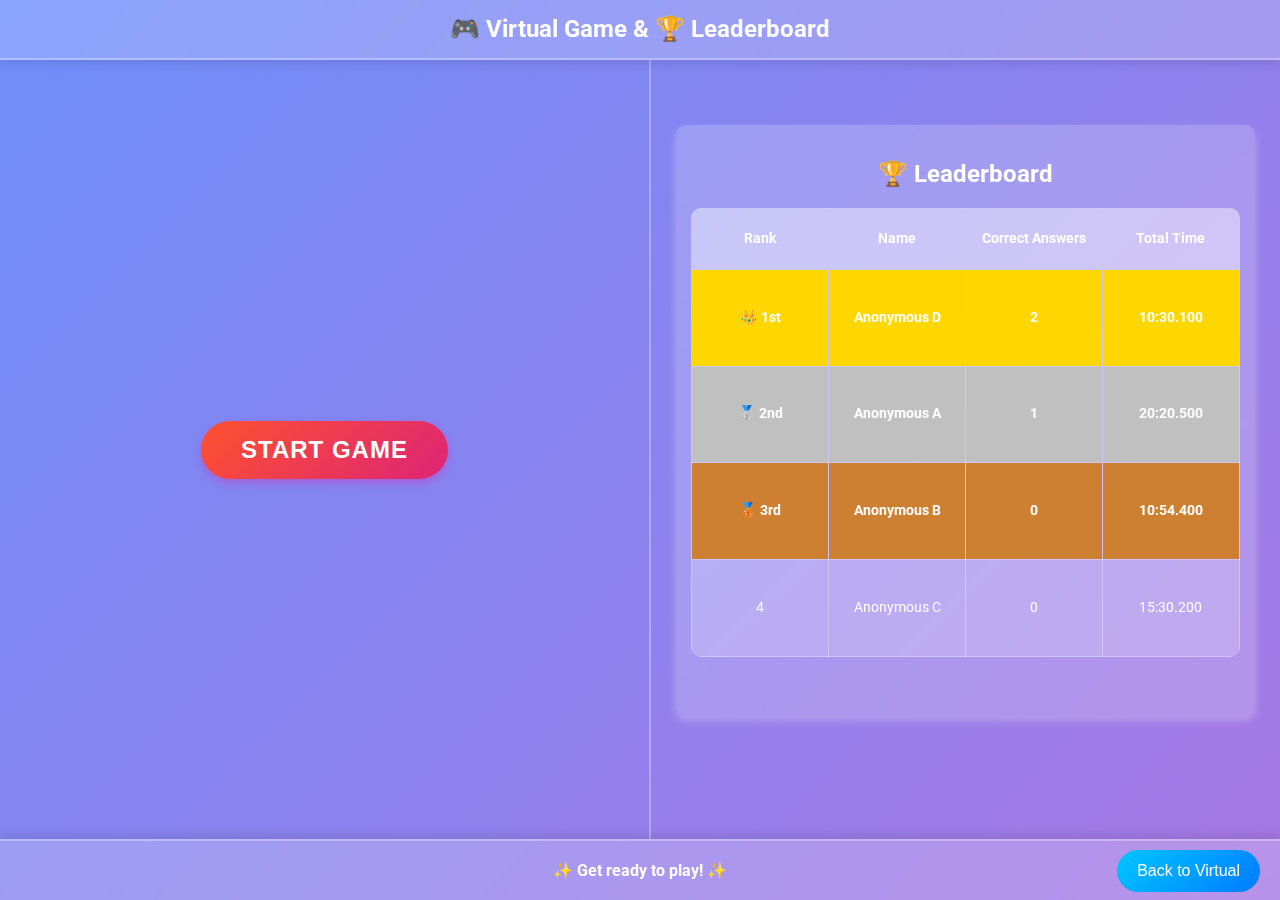
==== docs/game.html @ 194bc476 "Added a button in the game page to go back to the virtual main page" ====
<!DOCTYPE html>
<html lang="en">
  <head>
    <meta charset="UTF-8" />
    <meta name="viewport" content="width=device-width, initial-scale=1.0" />
    <title>Virtual Game & Leaderboard</title>
    <link
      href="https://fonts.googleapis.com/css2?family=Roboto:wght@400;700&display=swap"
      rel="stylesheet" />
    <style>
      /* Ensure body has no horizontal scrolling */
      body {
        font-family: "Roboto", sans-serif;
        margin: 0;
        padding: 0;
        display: flex;
        flex-direction: column;
        height: 100vh; /* Full viewport height */
        background: linear-gradient(135deg, #6e8efb, #a777e3);
        color: white;
        overflow-x: hidden; /* Prevent horizontal scrolling */
      }

      /* Header */
      header {
        display: flex;
        justify-content: center;
        align-items: center;
        background: rgba(255, 255, 255, 0.2);
        padding: 15px 20px;
        border-bottom: 2px solid rgba(255, 255, 255, 0.3);
        font-size: 1.5rem;
        font-weight: bold;
        backdrop-filter: blur(10px);
        box-shadow: 0 4px 10px rgba(0, 0, 0, 0.1);
      }

      /* Container should take remaining space */
      .container {
        display: flex;
        flex: 1;
        width: 100%;
        height: calc(100vh - 100px); /* Prevent overlap */
        overflow: hidden; /* Prevent extra scrollbars */
      }

      /* Left Section */
      .left {
        flex: 1;
        display: flex;
        justify-content: center;
        align-items: center;
        border-right: 2px solid rgba(255, 255, 255, 0.3);
        overflow: hidden;
      }

      .left,
      .right {
        flex: 1; /* Ensures both sections take equal space */
        display: flex;
        justify-content: center;
        align-items: center;
        padding: 20px;
        overflow: hidden;
      }

      /* Start Game Button */
      .btn {
        font-size: 1.5rem;
        padding: 15px 40px;
        border: none;
        border-radius: 30px;
        background: linear-gradient(135deg, #ff512f, #dd2476);
        color: white;
        cursor: pointer;
        font-weight: bold;
        text-transform: uppercase;
        letter-spacing: 1px;
        transition: all 0.3s ease;
        box-shadow: 0px 4px 10px rgba(255, 0, 150, 0.3);
        animation: float 2s infinite ease-in-out;
      }

      .btn:hover {
        transform: scale(1.1);
        background: linear-gradient(135deg, #dd2476, #ff512f);
        box-shadow: 0px 6px 15px rgba(255, 0, 150, 0.6);
      }

      /* Floating Animation */
      @keyframes float {
        0% {
          transform: translateY(0px);
        }
        50% {
          transform: translateY(-10px);
        }
        100% {
          transform: translateY(0px);
        }
      }

      /* Right Section */
      .right {
        flex: 1;
        display: flex;
        flex-direction: column;
        justify-content: center;
        align-items: center;
        padding: 10px;
        overflow: hidden;
        height: 90%;
      }

      /* Leaderboard Box */
      .leaderboard-box {
        background: rgba(255, 255, 255, 0.2);
        padding: 15px;
        border-radius: 10px;
        backdrop-filter: blur(10px);
        box-shadow: 0px 4px 10px rgba(255, 255, 255, 0.3);
        width: 90%;
        max-width: 90%;
        text-align: center;
        height: 80%;
        max-height: 100%;
        overflow-y: auto;
      }

      /* Table Styling */
      table {
        border-collapse: collapse;
        width: 100%;
        height: 80%;
        background: rgba(255, 255, 255, 0.2);
        border-radius: 10px;
        overflow: hidden;
        table-layout: fixed; /* Ensures consistent column width */
      }

      table th,
      table td {
        height: 40px; /* Set a fixed row height */
        line-height: 40px; /* Ensures text is vertically centered */
        border: 1px solid rgba(255, 255, 255, 0.3);
        padding: 10px;
        text-align: center;
        color: white;
        font-size: 0.9rem;
        white-space: nowrap; /* Prevent text wrapping */
        overflow: hidden; /* Hide overflowing text */
        text-overflow: ellipsis; /* Add "..." when text is too long */
        max-width: 100px; /* Adjust the max width to your preference */
      }

      table th {
        background: rgba(255, 255, 255, 0.3);
        font-weight: bold;
      }

      /* Keep table responsive */
      .leaderboard-box table {
        max-width: 100%;
        table-layout: fixed;
      }

      /* Special Styling for Top 3 */
      @keyframes crown-glow {
        0% {
          transform: scale(1);
          box-shadow: 0 0 10px gold;
        }
        50% {
          transform: scale(1.1);
          box-shadow: 0 0 20px gold;
        }
        100% {
          transform: scale(1);
          box-shadow: 0 0 10px gold;
        }
      }
      .first-place {
        background: gold;
        color: black;
        font-weight: bold;
        animation: crown-glow 1.5s infinite ease-in-out;
      }
      @keyframes silver-glow {
        0% {
          transform: scale(1);
          box-shadow: 0 0 10px silver;
        }
        50% {
          transform: scale(1.05);
          box-shadow: 0 0 20px silver;
        }
        100% {
          transform: scale(1);
          box-shadow: 0 0 10px silver;
        }
      }
      .second-place {
        background: silver;
        color: black;
        font-weight: bold;
        animation: silver-glow 1.5s infinite ease-in-out;
      }
      @keyframes bronze-bounce {
        0% {
          transform: scale(1);
          box-shadow: 0 0 10px #cd7f32;
        }
        50% {
          transform: scale(1.01);
          box-shadow: 0 0 20px #cd7f32;
        }
        100% {
          transform: scale(1);
          box-shadow: 0 0 10px #cd7f32;
        }
      }
      .third-place {
        background: #cd7f32;
        color: black;
        font-weight: bold;
        animation: bronze-bounce 1.2s infinite ease-in-out;
      }

      /* Footer */
      footer {
        position: relative; /* So we can absolutely position the button inside */
        width: 100%;
        padding: 20px;
        display: flex;
        justify-content: center; /* Center the footer text horizontally */
        align-items: center; /* Center items vertically */
        text-align: center;
        background: rgba(255, 255, 255, 0.2);
        border-top: 2px solid rgba(255, 255, 255, 0.3);
        backdrop-filter: blur(10px);
        box-shadow: 0 -4px 10px rgba(0, 0, 0, 0.1);
        font-weight: bold;
        box-sizing: border-box;
      }

      /* The “Back to Virtual” button on the right */
      .back-button {
        position: absolute; /* So it doesn't affect the centered text */
        right: 20px; /* Move to right edge with some padding */
        font-size: 1rem;
        padding: 12px 20px;
        cursor: pointer;
        border: none;
        border-radius: 25px;
        background: linear-gradient(135deg, #00c6ff, #007bff);
        color: white;
        transition: all 0.3s ease;
      }

      /* Hover effect for the button */
      .back-button:hover {
        transform: scale(1.1);
        background: linear-gradient(135deg, #007bff, #00c6ff);
      }
    </style>
  </head>
  <body>
    <!-- Header -->
    <header>
      <div>🎮 Virtual Game & 🏆 Leaderboard</div>
    </header>

    <div class="container">
      <!-- Left Section -->
      <div class="left">
        <button id="startButton" class="btn">Start Game</button>
      </div>

      <!-- Right Section -->
      <div class="right">
        <div class="leaderboard-box">
          <h2>🏆 Leaderboard</h2>
          <table>
            <thead>
              <tr>
                <th>Rank</th>
                <th>Name</th>
                <th>Correct Answers</th>
                <th>Total Time</th>
              </tr>
            </thead>
            <tbody id="leaderboardTableBody">
              <tr class="first-place">
                <td>👑 1st</td>
                <td></td>
                <td></td>
                <td></td>
              </tr>
              <tr class="second-place">
                <td>🥈 2nd</td>
                <td></td>
                <td></td>
                <td></td>
              </tr>
              <tr class="third-place">
                <td>🥉 3rd</td>
                <td></td>
                <td></td>
                <td></td>
              </tr>
            </tbody>
          </table>
        </div>
      </div>
    </div>

    <!-- Footer -->
    <footer>
      <div class="footer-text">✨ Get ready to play! ✨</div>
      <button class="back-button" onclick="goToVirtual()">Back to Virtual</button>
    </footer>

    <script>
      localStorage.setItem("quizNum", 1);
      localStorage.setItem("timeStart", 180000);
      localStorage.setItem("globalQuizData", JSON.stringify({}));
      localStorage.setItem("playerName", "Player");
      document.getElementById("startButton").addEventListener("click", () => {
        window.location.href = `game/example.html`;
      });

      async function loadLeaderboard() {
        try {
          // Try to get leaderboard data from localStorage
          let leaderboardData = JSON.parse(localStorage.getItem("leaderboard"));

          // If no parameter is provided (leaderboardData is null or missing), load from JSON file
          if (!leaderboardData) {
            const response = await fetch("game/leaderboard.json");
            if (!response.ok) {
              throw new Error("Failed to load leaderboard data");
            }

            leaderboardData = await response.json();

            // Save to localStorage for future use
            localStorage.setItem("leaderboard", JSON.stringify(leaderboardData));
          }

          // Display leaderboard
          displayLeaderboard(leaderboardData);
        } catch (error) {
          console.error("Error fetching leaderboard:", error);
        }
      }

      function displayLeaderboard(players) {
        const tableBody = document.getElementById("leaderboardTableBody");
        tableBody.innerHTML = "";

        players.sort((a, b) => b.correctAnswers - a.correctAnswers || a.totalTime - b.totalTime);

        players.forEach((player, index) => {
          const tr = document.createElement("tr");
          tr.innerHTML = `
            <td>${
              index === 0 ? "👑 1st" : index === 1 ? "🥈 2nd" : index === 2 ? "🥉 3rd" : index + 1
            }</td>
            <td>${player.name}</td>
            <td>${player.correctAnswers}</td>
            <td>${player.totalTime}</td>
          `;
          if (index === 0) tr.classList.add("first-place");
          if (index === 1) tr.classList.add("second-place");
          if (index === 2) tr.classList.add("third-place");
          tableBody.appendChild(tr);
        });
        // if (tableBody.innerHTML === "") {
        //   tableBody.innerHTML = originalTableBody;
        // }
      }

      function goToVirtual() {
        // Adjust this to your actual “Virtual” page or route
        window.location.href = "index.html";
      }

      window.onload = loadLeaderboard;
    </script>
  </body>
</html>
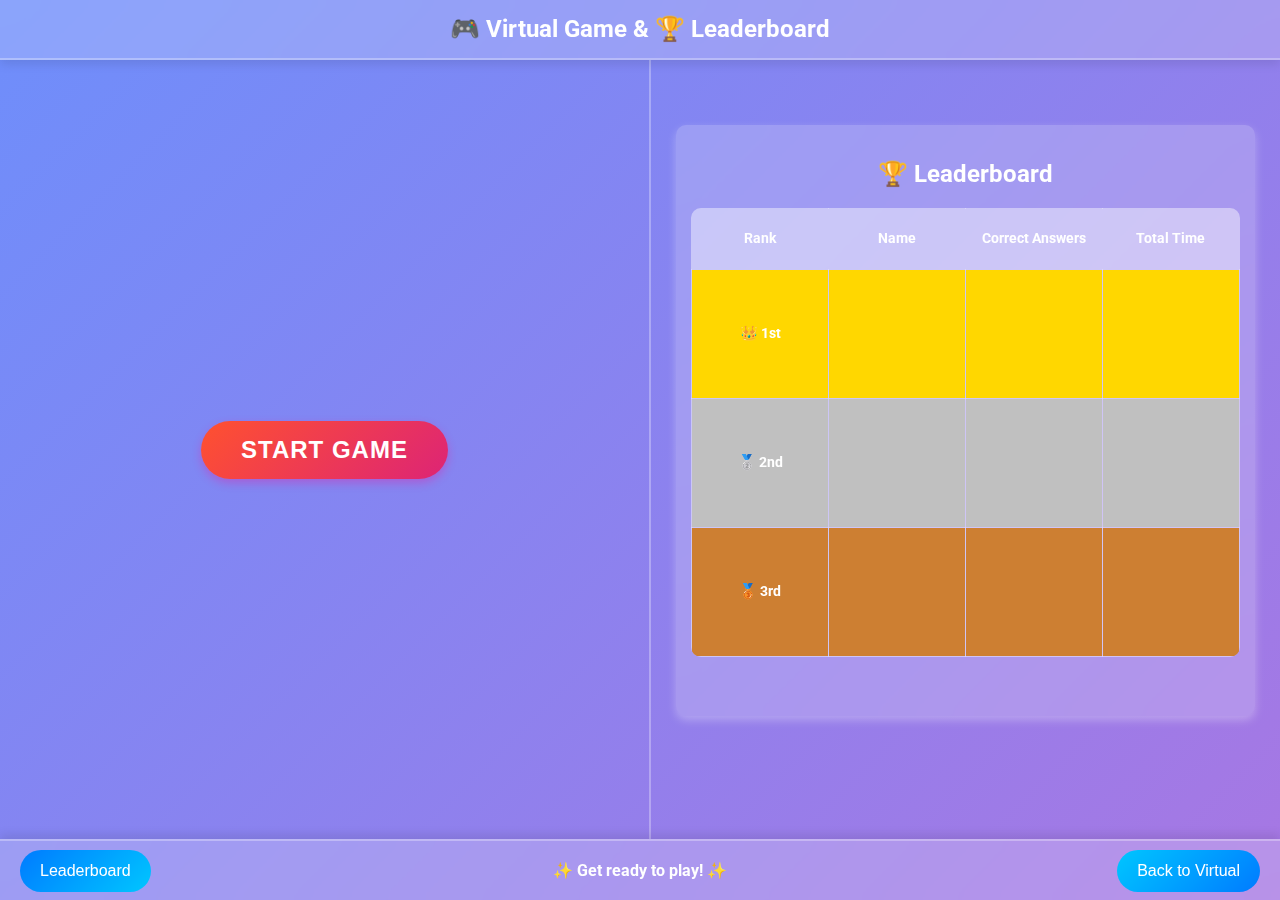
==== commit 4f7cd831: "Fixed the example layout issue and apply the leaderboard sync with server." ====
--- a/docs/game.html
+++ b/docs/game.html
@@ -4,6 +4,7 @@
     <meta charset="UTF-8" />
     <meta name="viewport" content="width=device-width, initial-scale=1.0" />
     <title>Virtual Game & Leaderboard</title>
+    <link rel="icon" href="game/assets/images/icons8-video-game-96.png" />
     <link
       href="https://fonts.googleapis.com/css2?family=Roboto:wght@400;700&display=swap"
       rel="stylesheet" />
@@ -261,6 +262,22 @@
       .back-button:hover {
         transform: scale(1.1);
         background: linear-gradient(135deg, #007bff, #00c6ff);
+      }
+      .leaderboard-button {
+        position: absolute;
+        left: 20px; /* pinned to the left edge with some padding */
+        font-size: 1rem;
+        padding: 12px 20px;
+        cursor: pointer;
+        border: none;
+        border-radius: 25px;
+        background: linear-gradient(135deg, #007bff, #00c6ff);
+        color: white;
+        transition: all 0.3s ease;
+      }
+      .leaderboard-button:hover {
+        transform: scale(1.1);
+        background: linear-gradient(135deg, #00c6ff, #007bff);
       }
     </style>
   </head>
@@ -316,6 +333,7 @@
 
     <!-- Footer -->
     <footer>
+      <button class="leaderboard-button" onclick="goToLeaderboard()">Leaderboard</button>
       <div class="footer-text">✨ Get ready to play! ✨</div>
       <button class="back-button" onclick="goToVirtual()">Back to Virtual</button>
     </footer>
@@ -334,18 +352,11 @@
           // Try to get leaderboard data from localStorage
           let leaderboardData = JSON.parse(localStorage.getItem("leaderboard"));
 
-          // If no parameter is provided (leaderboardData is null or missing), load from JSON file
-          if (!leaderboardData) {
-            const response = await fetch("game/leaderboard.json");
-            if (!response.ok) {
-              throw new Error("Failed to load leaderboard data");
-            }
-
-            leaderboardData = await response.json();
-
-            // Save to localStorage for future use
-            localStorage.setItem("leaderboard", JSON.stringify(leaderboardData));
-          }
+          const response = await fetch("http://18.194.141.136:5000/leaderboard");
+          if (!response.ok) throw new Error("Network response was not OK");
+
+          leaderboardData = await response.json();
+          localStorage.setItem("leaderboard", JSON.stringify(leaderboardData));
 
           // Display leaderboard
           displayLeaderboard(leaderboardData);
@@ -354,11 +365,32 @@
         }
       }
 
+      function parseTimeString(timeStr) {
+        // timeStr looks like "02:31.80" => minutes: "02", seconds: "31.80"
+        const [minutesStr, secondsStr] = timeStr.split(":");
+        const minutes = parseInt(minutesStr, 10) || 0;
+        const seconds = parseFloat(secondsStr) || 0;
+
+        // Convert entire time to total seconds
+        return minutes * 60 + seconds;
+      }
+
       function displayLeaderboard(players) {
         const tableBody = document.getElementById("leaderboardTableBody");
         tableBody.innerHTML = "";
-
-        players.sort((a, b) => b.correctAnswers - a.correctAnswers || a.totalTime - b.totalTime);
+        console.log("Players:", players);
+
+        players.sort((a, b) => {
+          const answerDiff = b.correctAnswers - a.correctAnswers;
+          if (answerDiff !== 0) return answerDiff;
+
+          // Parse "mm:ss.xxx" into a numeric
+          const aTime = parseTimeString(a.totalTime);
+          const bTime = parseTimeString(b.totalTime);
+          return aTime - bTime; // ascending
+        });
+
+        console.log("Sorted Players:", players);
 
         players.forEach((player, index) => {
           const tr = document.createElement("tr");
@@ -384,6 +416,10 @@
         // Adjust this to your actual “Virtual” page or route
         window.location.href = "index.html";
       }
+      function goToLeaderboard() {
+        // Adjust this to your actual leaderboard page or route
+        window.location.href = "game/leaderboard.html";
+      }
 
       window.onload = loadLeaderboard;
     </script>
